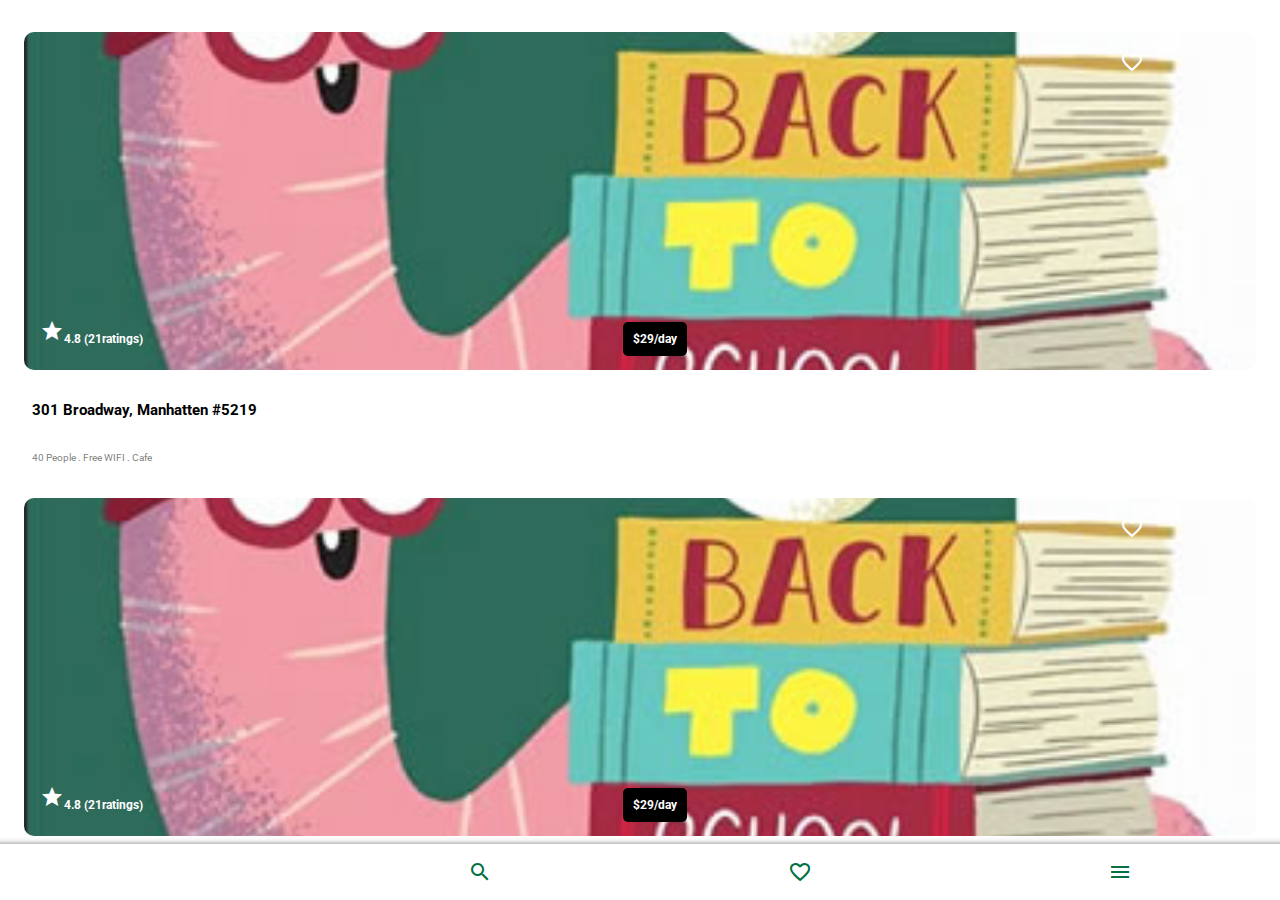
==== index.html @ 0f0952b4 "innit" ====
<!doctype html>
<html>
<head>
<meta charset="utf-8">
<meta name="viewport" content="width=device-width, initial-scale=1.0">
<title>CoffeeAPP</title>
<link href="css/framework7.bundle.min.css" rel="stylesheet">
<link href="https://fonts.googleapis.com/icon?family=Material+Icons" rel="stylesheet">
<link rel="stylesheet" type="text/css" href="css/style.css">
</head>

<body>
	
	<div id="app">
			<section class="view view-main view-init">
			        <section class="panel panel-left panel-cover">
			        	<div class="panel-top">
			        		Menú Navegación
			        	</div>
			        	
			        	<div class="list list-menu media-list">
			        		<ul>
			        			<li>
								  <a href="/home/" class="item-link item-content panel-close">
									<div class="item-media">
										<i class="material-icons">home</i>
									</div>
									<div class="item-inner">
									  <h4 class="item-title">Inicio</h4>
									</div>
								  </a>
								</li>
			       				<li>
								  <a href="/info/" class="item-link item-content panel-close">
									<div class="item-media">
										<i class="material-icons">flight</i>
									</div>
									<div class="item-inner">
									  <h4 class="item-title">Mis Viajes</h4>
									</div>
								  </a>
								</li>
			       				<li>
								  <a href="#" class="item-link item-content panel-close">
									<div class="item-media">
										<i class="material-icons">local_offer</i>
									</div>
									<div class="item-inner">
									  <h4 class="item-title">Promociones</h4>
									</div>
								  </a>
								</li>
								<li>
								  <a href="/productos/" class="item-link item-content panel-close">
									<div class="item-media">
										<i class="material-icons">flight_land</i>
									</div>
									<div class="item-inner">
									  <h4 class="item-title">Viajes Locales</h4>
									</div>
								  </a>
								</li>
			       				<li>
								  <a href="#" class="item-link item-content panel-close">
									<div class="item-media">
										<i class="material-icons">flight_takeoff</i>
									</div>
									<div class="item-inner">
									  <h4 class="item-title">Viajes Internacionales</h4>
									</div>
								  </a>
								</li>
			       				<li>
								  <a href="/account/" class="item-link item-content panel-close">
									<div class="item-media">
										<i class="material-icons">account_circle</i>
									</div>
									<div class="item-inner">
									  <h4 class="item-title">Mi Perfil</h4>
									</div>
								  </a>
								</li>
			       				<li>
								  <a href="#" class="item-link item-content panel-close">
									<div class="item-media">
										<i class="material-icons">exit_to_app</i>
									</div>
									<div class="item-inner">
									  <h4 class="item-title">Salir</h4>
									</div>
								  </a>
								</li>
			        		</ul>
			        	</div>
			        </section>
			    	<div data-name="home" class="page">
						<!-- Scrollable page content -->
						<section class="page-content">
							
				        	<a href="/info/">
				        		<div class="block">
					           		<article class="card card-intro">
					           			<div class="card-content card-content-padding">
					           				<h5 class="favorite"><span class="material-icons">favorite_border</span></h5>
					           				<h5 class="card-line"><span class="material-icons star">star</span>4.8 (21ratings)<span class="precio">$29/day</span></h5>
					           				
					           			</div>
					           		</article>
					           		<h2 class="block-title tittle">301 Broadway, Manhatten #5219</h2>
					        		<h2 class="block-title subtittle">40 People . Free WIFI . Cafe</h2>
					           	</div>
				        	</a>
				        	<a href="/info/">
				        		<div class="block">
					           		<article class="card card-intro">
					           			<div class="card-content card-content-padding">
					           				<h5 class="favorite"><span class="material-icons">favorite_border</span></h5>
					           				<h5 class="card-line"><span class="material-icons star">star</span>4.8 (21ratings)<span class="precio">$29/day</span></h5>
					           				
					           			</div>
					           		</article>
					           		<h2 class="block-title tittle">301 Broadway, Manhatten #5219</h2>
					        		<h2 class="block-title subtittle">40 People . Free WIFI . Cafe</h2>
					           	</div>
				        	</a>
				        	<a href="/info/">
				        		<div class="block">
					           		<article class="card card-intro">
					           			<div class="card-content card-content-padding">
					           				<h5 class="favorite"><span class="material-icons">favorite_border</span></h5>
					           				<h5 class="card-line"><span class="material-icons star">star</span>4.8 (21ratings)<span class="precio">$29/day</span></h5>
					           				
					           			</div>
					           		</article>
					           		<h2 class="block-title tittle">301 Broadway, Manhatten #5219</h2>
					        		<h2 class="block-title subtittle">40 People . Free WIFI . Cafe</h2>
					           	</div>
				        	</a>
				        	<a href="/info/">
				        		<div class="block">
					           		<article class="card card-intro">
					           			<div class="card-content card-content-padding">
					           				<h5 class="favorite"><span class="material-icons">favorite_border</span></h5>
					           				<h5 class="card-line"><span class="material-icons star">star</span>4.8 (21ratings)<span class="precio">$29/day</span></h5>
					           				
					           			</div>
					           		</article>
					           		<h2 class="block-title tittle">301 Broadway, Manhatten #5219</h2>
					        		<h2 class="block-title subtittle">40 People . Free WIFI . Cafe</h2>
					           	</div>
				        	</a>
						</section><!--content-->   
					</div><!--page-->
			        <div class="toolbar tabbar tabbar-labels toolbar-bottom">
						<div class="toolbar-inner">
						  <a href="/info/" class="link"><i class="material-icons">calendar_today</i> <span class="tabbar-label"></span></a>
						  <a href="/home/" class="link"><i class="material-icons">search</i> <span class="tabbar-label"></span></a>
						  <a class="link"><i class="material-icons">favorite_border</i> <span class="tabbar-label"></span></a>
						  <a href="#" class="link panel-open" data-panel="left"><i class="material-icons">menu</i></a>
						</div>
					</div>
			</section><!--view-->
		
      
      
    </div><!--app-->
	
	

	<script src="js/framework7.bundle.min.js"></script>
	<script src="js/my-app.js"></script>

</body>
</html>
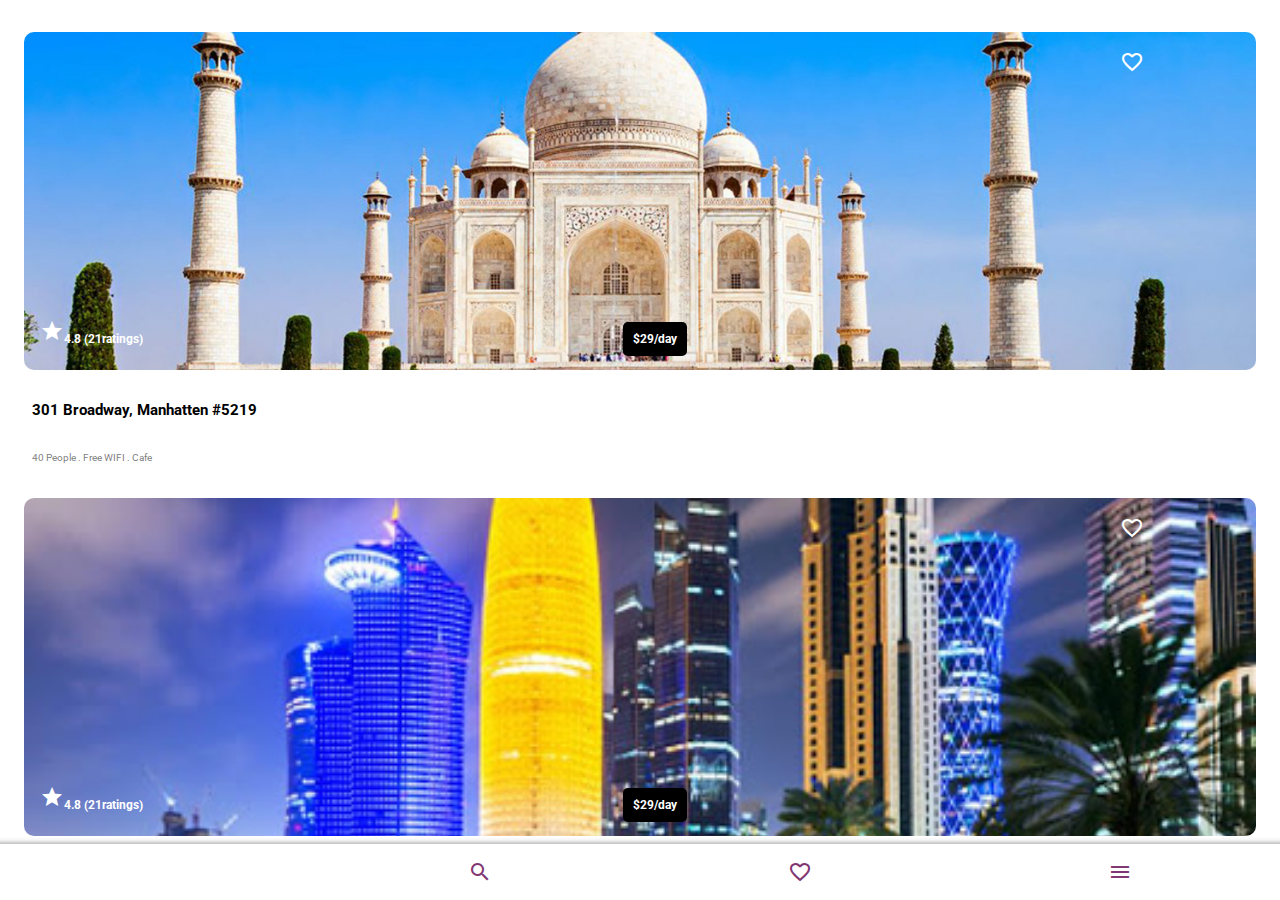
==== commit 79455540: "fixed img" ====
--- a/index.html
+++ b/index.html
@@ -99,7 +99,7 @@
 							
 				        	<a href="/info/">
 				        		<div class="block">
-					           		<article class="card card-intro">
+					           		<article class="card card-intro tab001">
 					           			<div class="card-content card-content-padding">
 					           				<h5 class="favorite"><span class="material-icons">favorite_border</span></h5>
 					           				<h5 class="card-line"><span class="material-icons star">star</span>4.8 (21ratings)<span class="precio">$29/day</span></h5>
@@ -112,7 +112,7 @@
 				        	</a>
 				        	<a href="/info/">
 				        		<div class="block">
-					           		<article class="card card-intro">
+					           		<article class="card card-intro tab002">
 					           			<div class="card-content card-content-padding">
 					           				<h5 class="favorite"><span class="material-icons">favorite_border</span></h5>
 					           				<h5 class="card-line"><span class="material-icons star">star</span>4.8 (21ratings)<span class="precio">$29/day</span></h5>
@@ -125,7 +125,7 @@
 				        	</a>
 				        	<a href="/info/">
 				        		<div class="block">
-					           		<article class="card card-intro">
+					           		<article class="card card-intro tab003">
 					           			<div class="card-content card-content-padding">
 					           				<h5 class="favorite"><span class="material-icons">favorite_border</span></h5>
 					           				<h5 class="card-line"><span class="material-icons star">star</span>4.8 (21ratings)<span class="precio">$29/day</span></h5>
@@ -138,7 +138,7 @@
 				        	</a>
 				        	<a href="/info/">
 				        		<div class="block">
-					           		<article class="card card-intro">
+					           		<article class="card card-intro tab004">
 					           			<div class="card-content card-content-padding">
 					           				<h5 class="favorite"><span class="material-icons">favorite_border</span></h5>
 					           				<h5 class="card-line"><span class="material-icons star">star</span>4.8 (21ratings)<span class="precio">$29/day</span></h5>
--- a/css/style.css
+++ b/css/style.css
@@ -4,7 +4,7 @@
     --f7-navbar-bg-color: #007042; /*navbar*/
     --f7-navbar-text-color:#fff;
     --f7-bars-bg-color:#fff;/*toolbar*/
-	--color-verde:#007042;
+	--color-verde:#813772;
 	--color-gris: #8f8f8f;
 	--color-negro: #000;
 	--fondo-gris:#eaebeb;
@@ -33,8 +33,35 @@
 	border-radius: 100%;
 }
 
-.card-intro{
-	background-image: url("../img/gift-back-school.jpg");
+.tab001{
+	background-image: url("../img/001.jpg");
+	background-size: cover;
+  	background-position: center;
+	color: #fff;
+	box-shadow: none;
+	border-radius: 10px;
+}
+
+.tab002{
+	background-image: url("../img/002.jpg");
+	background-size: cover;
+  	background-position: center;
+	color: #fff;
+	box-shadow: none;
+	border-radius: 10px;
+}
+
+.tab003{
+	background-image: url("../img/003.jpg");
+	background-size: cover;
+  	background-position: center;
+	color: #fff;
+	box-shadow: none;
+	border-radius: 10px;
+}
+
+.tab004{
+	background-image: url("../img/004.jpg");
 	background-size: cover;
   	background-position: center;
 	color: #fff;
